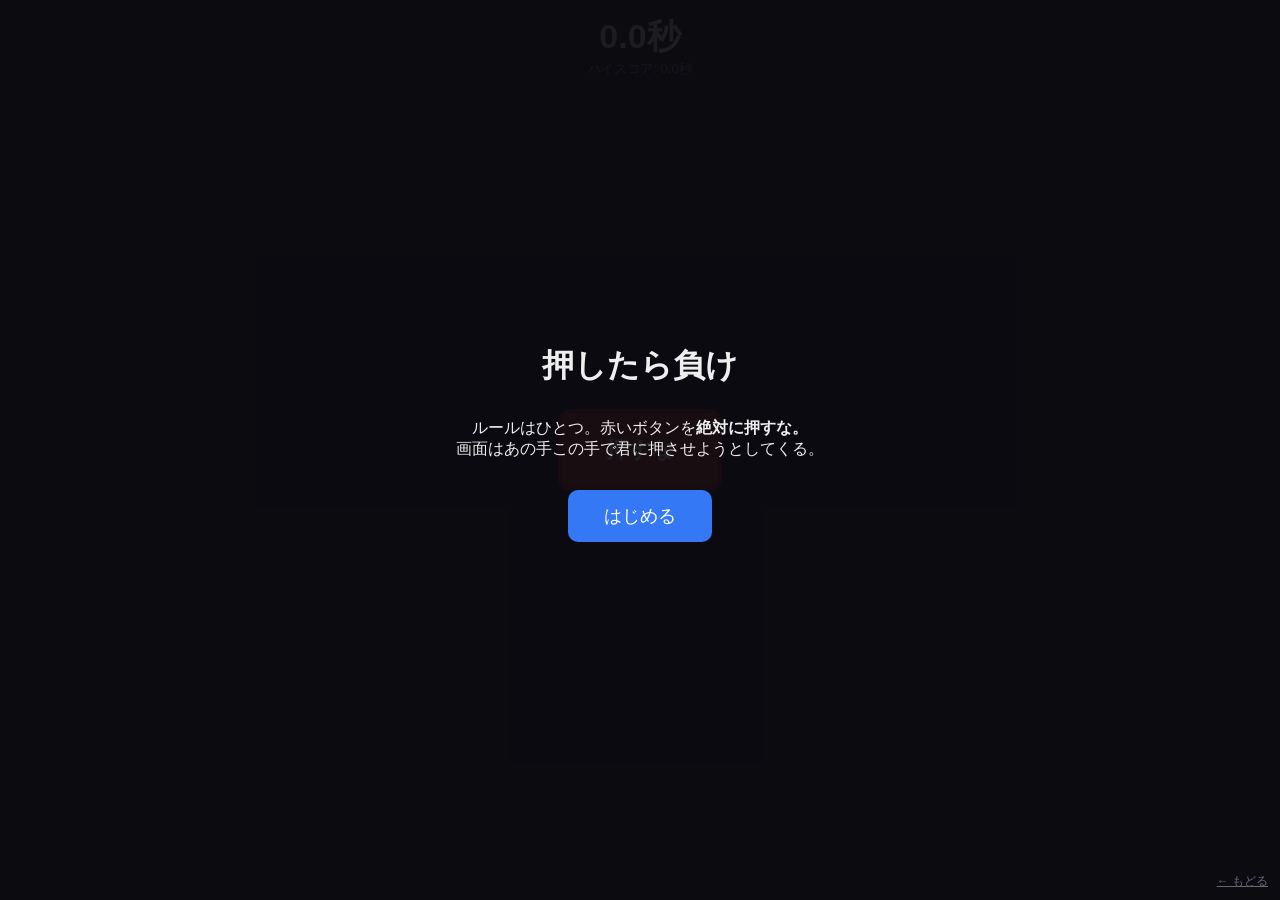
==== dont-press.html @ bf7981ae "「押したら負け」ゲームを追加 本物のボタンを押したら即ゲームオーバーのサバイバル型心理戦ゲーム。 時間経過で誘惑トリック(煽り・偽ダイアログ・偽ボタン・追跡・暗転)が エスカレートする。ハイスコアはl" ====
<!DOCTYPE html>
<html lang="ja">
<head>
  <meta charset="UTF-8">
  <meta name="viewport" content="width=device-width, initial-scale=1.0">
  <title>押したら負け</title>
  <style>
    html, body {
      margin: 0;
      height: 100%;
      overflow: hidden;
      background: #14141c;
      color: #eee;
      font-family: sans-serif;
      user-select: none;
    }
    #hud {
      position: fixed;
      top: 14px;
      left: 0;
      width: 100%;
      text-align: center;
      pointer-events: none;
    }
    #timer { font-size: 34px; font-weight: bold; }
    #highscore { font-size: 13px; color: #9aa; }
    #message {
      position: fixed;
      top: 110px;
      left: 0;
      width: 100%;
      text-align: center;
      font-size: 18px;
      color: #ffcf6e;
      min-height: 26px;
      pointer-events: none;
    }
    #realButton {
      position: absolute;
      padding: 22px 44px;
      font-size: 22px;
      font-weight: bold;
      color: #fff;
      background: #c0392b;
      border: 4px solid #922;
      border-radius: 14px;
      cursor: pointer;
      transition: background 0.3s;
    }
    #realButton.tempting {
      background: #2ecc71;
      border-color: #1a8a4a;
      animation: pulse 0.6s infinite alternate;
    }
    @keyframes pulse {
      from { transform: scale(1); }
      to { transform: scale(1.12); }
    }
    .fake-button {
      position: absolute;
      padding: 10px 18px;
      font-size: 14px;
      background: #3498db;
      color: #fff;
      border: none;
      border-radius: 8px;
      cursor: pointer;
    }
    .fake-dialog {
      position: absolute;
      width: 300px;
      background: #f2f2f2;
      color: #222;
      border-radius: 8px;
      box-shadow: 0 8px 30px rgba(0,0,0,0.6);
      padding: 16px;
      font-size: 14px;
      z-index: 5;
    }
    .fake-dialog .dialog-ok {
      display: block;
      margin: 14px auto 0;
      padding: 8px 30px;
      background: #3478f6;
      color: #fff;
      border: none;
      border-radius: 6px;
      cursor: pointer;
    }
    #blackout {
      position: fixed;
      inset: 0;
      background: #000;
      opacity: 0;
      pointer-events: none;
      transition: opacity 0.15s;
      z-index: 8;
    }
    #overlay {
      position: fixed;
      inset: 0;
      background: rgba(10, 10, 16, 0.92);
      display: flex;
      flex-direction: column;
      align-items: center;
      justify-content: center;
      gap: 14px;
      z-index: 10;
      text-align: center;
    }
    #overlay h1 { margin: 0; }
    #overlay button {
      padding: 14px 36px;
      font-size: 18px;
      border: none;
      border-radius: 10px;
      background: #3478f6;
      color: #fff;
      cursor: pointer;
    }
    .hidden { display: none !important; }
  </style>
</head>
<body>
  <div id="hud">
    <div id="timer">0.0秒</div>
    <div id="highscore"></div>
  </div>
  <div id="message"></div>

  <button id="realButton">押すな</button>
  <div id="blackout"></div>

  <div id="overlay">
    <h1>押したら負け</h1>
    <p>ルールはひとつ。赤いボタンを<strong>絶対に押すな。</strong><br>
    画面はあの手この手で君に押させようとしてくる。</p>
    <button id="startButton">はじめる</button>
    <div id="result"></div>
  </div>

  <a href="index.html" style="position:fixed;bottom:10px;right:12px;color:#667;font-size:12px;z-index:11;">← もどる</a>
  <script src="dont-press.js"></script>
</body>
</html>
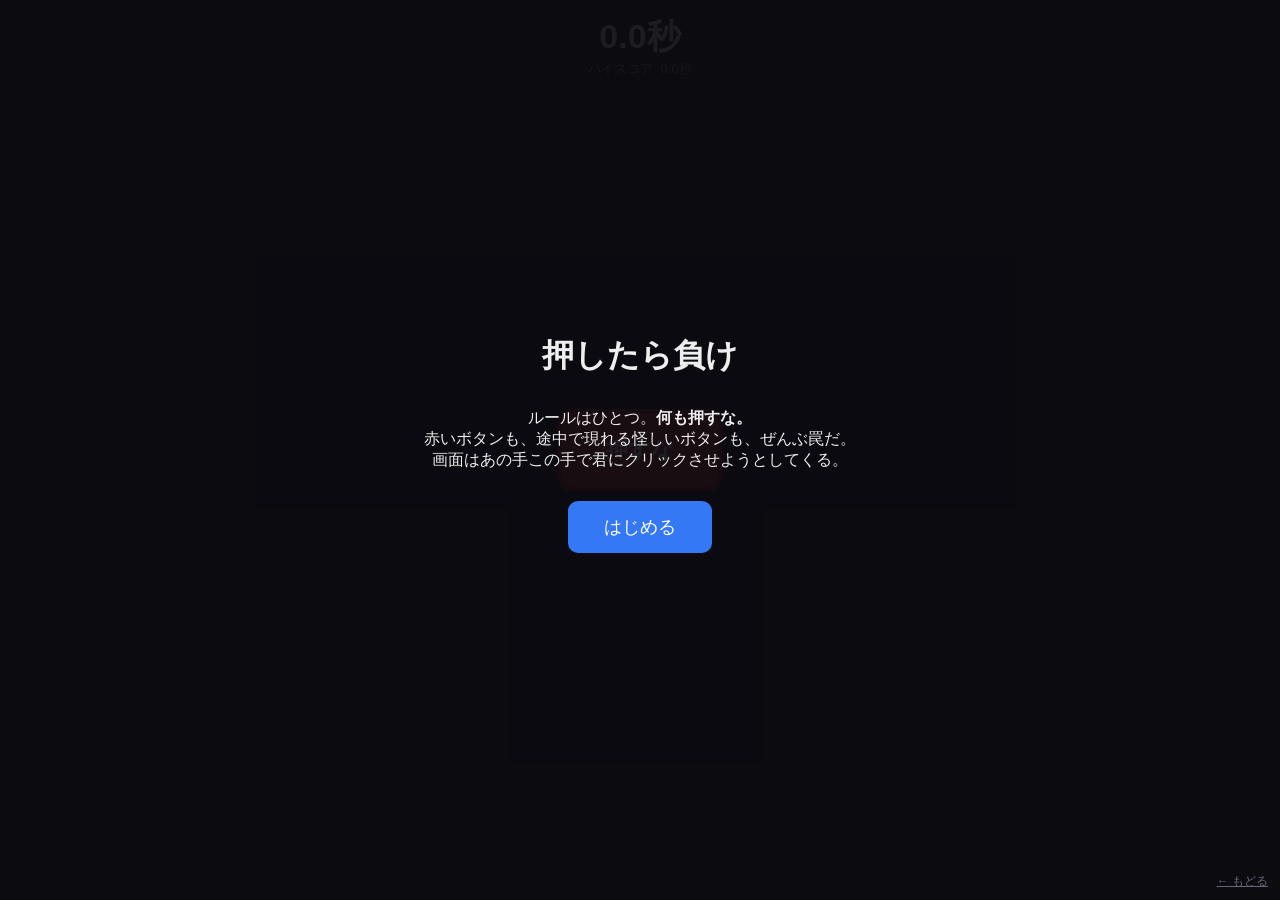
==== commit 12d3bcd2: "誘惑を強化:偽ボタン・偽ダイアログもアウトに クリックしてよい要素が存在しないルールに変更し、負けた理由を表示。 トリック間隔の短縮・追跡速度アップ・偽ボタン増量。  Co-Authored-By: " ====
--- a/dont-press.html
+++ b/dont-press.html
@@ -133,8 +133,9 @@
 
   <div id="overlay">
     <h1>押したら負け</h1>
-    <p>ルールはひとつ。赤いボタンを<strong>絶対に押すな。</strong><br>
-    画面はあの手この手で君に押させようとしてくる。</p>
+    <p>ルールはひとつ。<strong>何も押すな。</strong><br>
+    赤いボタンも、途中で現れる怪しいボタンも、ぜんぶ罠だ。<br>
+    画面はあの手この手で君にクリックさせようとしてくる。</p>
     <button id="startButton">はじめる</button>
     <div id="result"></div>
   </div>
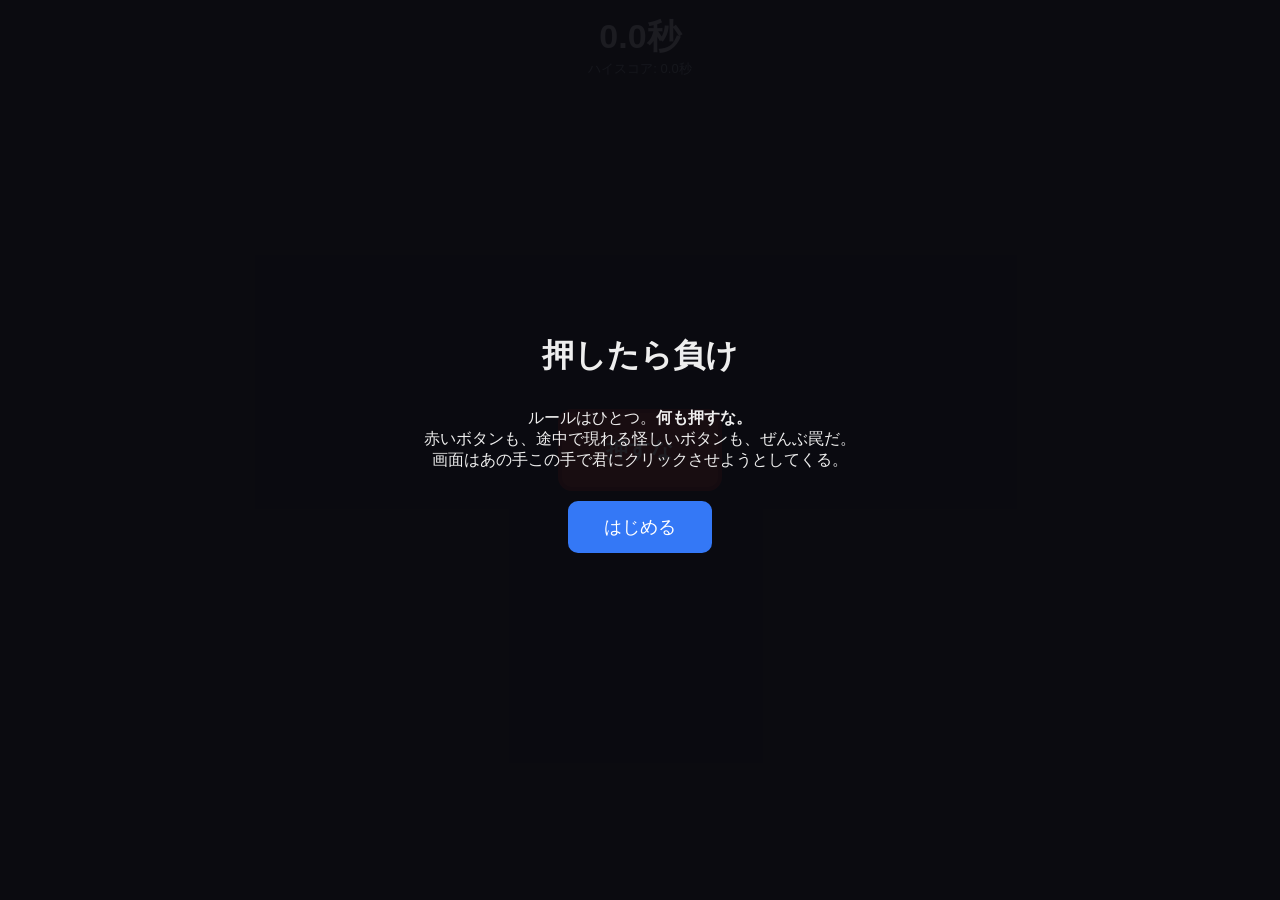
==== commit df70e201: "ゲーム以外のファイルを削除 index.html / style.css / app.js / weather-art.html / weather-art.js を削除し、 リポジトリを「押したら負" ====
--- a/dont-press.html
+++ b/dont-press.html
@@ -86,6 +86,171 @@
       border: none;
       border-radius: 6px;
       cursor: pointer;
+    }
+    .clone-button {
+      position: absolute;
+      padding: 22px 44px;
+      font-size: 22px;
+      font-weight: bold;
+      color: #fff;
+      background: #c0392b;
+      border: 4px solid #922;
+      border-radius: 14px;
+      cursor: pointer;
+    }
+    .toast {
+      position: fixed;
+      right: 16px;
+      bottom: 46px;
+      background: #fff;
+      color: #222;
+      border-radius: 10px;
+      box-shadow: 0 6px 24px rgba(0,0,0,0.5);
+      padding: 14px 16px;
+      font-size: 14px;
+      z-index: 6;
+    }
+    .toast button {
+      margin-left: 10px;
+      padding: 6px 16px;
+      background: #3478f6;
+      color: #fff;
+      border: none;
+      border-radius: 6px;
+      cursor: pointer;
+    }
+    .fake-over {
+      position: fixed;
+      inset: 0;
+      background: rgba(10, 10, 16, 0.92);
+      display: flex;
+      flex-direction: column;
+      align-items: center;
+      justify-content: center;
+      gap: 14px;
+      z-index: 9;
+      text-align: center;
+    }
+    .fake-over button {
+      padding: 14px 36px;
+      font-size: 18px;
+      border: none;
+      border-radius: 10px;
+      background: #3478f6;
+      color: #fff;
+      cursor: pointer;
+    }
+    .cookie-banner {
+      position: fixed;
+      left: 0;
+      bottom: 0;
+      width: 100%;
+      background: #22252e;
+      color: #ddd;
+      padding: 14px;
+      font-size: 13px;
+      text-align: center;
+      box-shadow: 0 -4px 16px rgba(0,0,0,0.5);
+      z-index: 6;
+      box-sizing: border-box;
+    }
+    .cookie-banner button {
+      margin: 0 6px;
+      padding: 8px 20px;
+      border: none;
+      border-radius: 6px;
+      cursor: pointer;
+    }
+    .cookie-banner .agree { background: #3478f6; color: #fff; }
+    .cookie-banner .deny { background: #555; color: #eee; }
+    .perm-prompt {
+      position: fixed;
+      top: 8px;
+      left: 8px;
+      width: 320px;
+      background: #fff;
+      color: #222;
+      border-radius: 8px;
+      box-shadow: 0 8px 30px rgba(0,0,0,0.6);
+      padding: 14px;
+      font-size: 13px;
+      z-index: 7;
+    }
+    .perm-prompt .perm-actions { text-align: right; margin-top: 10px; }
+    .perm-prompt button {
+      margin-left: 8px;
+      padding: 6px 16px;
+      border: 1px solid #bbb;
+      border-radius: 6px;
+      background: #f4f4f4;
+      cursor: pointer;
+    }
+    .perm-prompt .allow { background: #3478f6; color: #fff; border: none; }
+    .update-bar {
+      position: fixed;
+      top: 0;
+      left: 0;
+      width: 100%;
+      background: #fdf3d7;
+      color: #333;
+      padding: 8px;
+      font-size: 13px;
+      text-align: center;
+      z-index: 7;
+      box-sizing: border-box;
+    }
+    .update-bar button {
+      margin-left: 8px;
+      padding: 4px 14px;
+      border: 1px solid #c9a;
+      border-radius: 5px;
+      background: #fff;
+      cursor: pointer;
+    }
+    .rank-form input {
+      display: block;
+      margin: 10px auto;
+      padding: 8px;
+      width: 85%;
+      font-size: 14px;
+    }
+    .fake-cursor {
+      position: fixed;
+      font-size: 20px;
+      pointer-events: none;
+      z-index: 12;
+    }
+    .dl-bar {
+      position: fixed;
+      left: 16px;
+      bottom: 16px;
+      background: #2b2e38;
+      color: #ddd;
+      border-radius: 10px;
+      box-shadow: 0 6px 24px rgba(0,0,0,0.5);
+      padding: 12px 16px;
+      font-size: 13px;
+      z-index: 6;
+    }
+    .dl-bar button {
+      margin-left: 8px;
+      padding: 5px 14px;
+      border: none;
+      border-radius: 6px;
+      background: #3478f6;
+      color: #fff;
+      cursor: pointer;
+    }
+    body.flipped { transform: rotate(180deg); transition: transform 0.6s; }
+    body.nocursor, body.nocursor * { cursor: none !important; }
+    body.inverted { filter: invert(1); }
+    body.shaking { animation: shake 0.12s infinite; }
+    @keyframes shake {
+      0% { transform: translate(0, 0); }
+      25% { transform: translate(-8px, 5px); }
+      50% { transform: translate(6px, -7px); }
+      75% { transform: translate(-5px, -4px); }
+      100% { transform: translate(7px, 6px); }
     }
     #blackout {
       position: fixed;
@@ -140,7 +305,6 @@
     <div id="result"></div>
   </div>
 
-  <a href="index.html" style="position:fixed;bottom:10px;right:12px;color:#667;font-size:12px;z-index:11;">← もどる</a>
   <script src="dont-press.js"></script>
 </body>
 </html>
